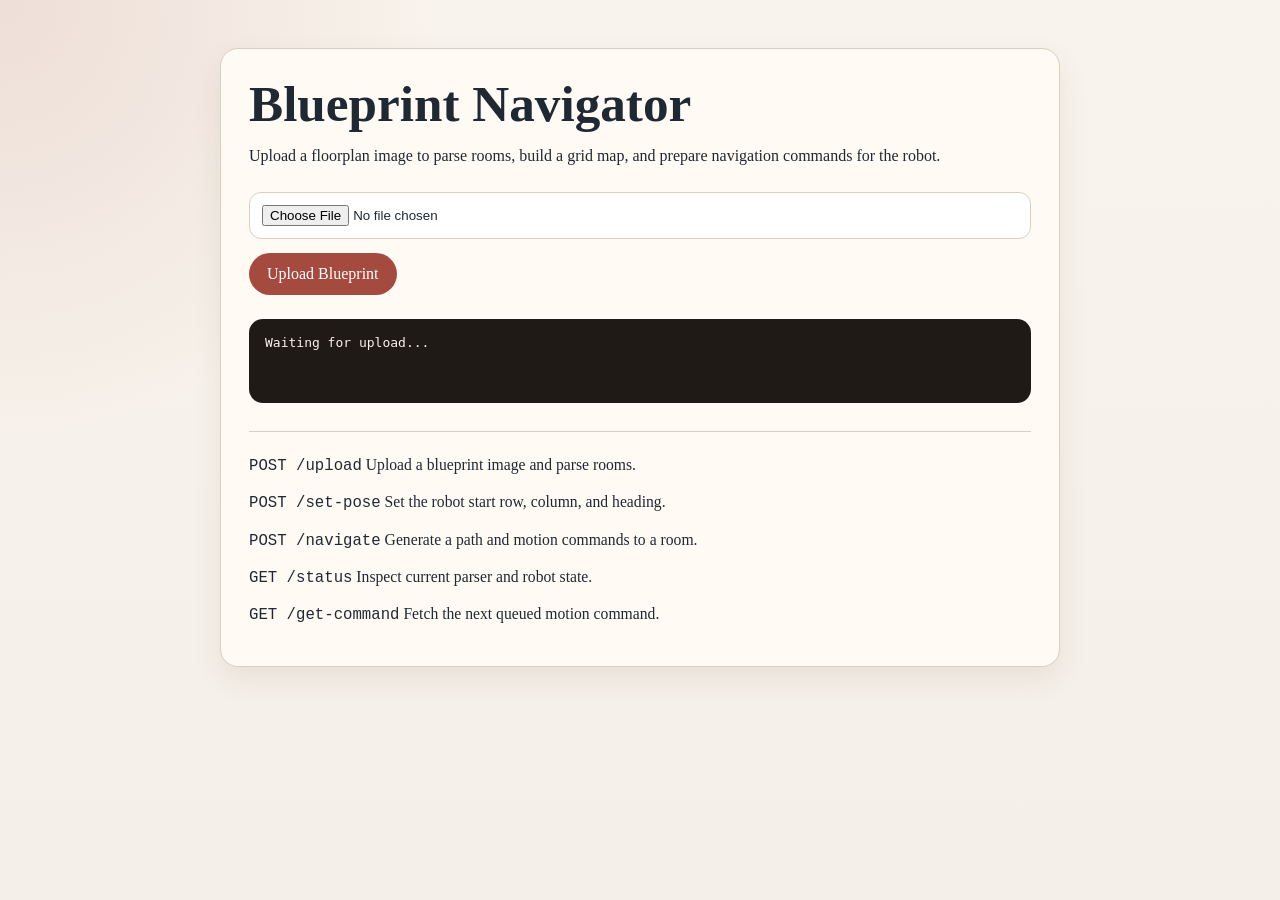
==== templates/index.html @ b9fe3859 "Add FastAPI navigator stack and robot queue firmware" ====
<!doctype html>
<html lang="en">
<head>
  <meta charset="utf-8">
  <meta name="viewport" content="width=device-width, initial-scale=1">
  <title>Blueprint Navigator</title>
  <style>
    :root {
      color-scheme: light;
      --bg: #f4efe8;
      --panel: #fffaf4;
      --ink: #1f2933;
      --accent: #a44a3f;
      --accent-dark: #7f342b;
      --line: #dbcfc0;
    }

    * {
      box-sizing: border-box;
    }

    body {
      margin: 0;
      font-family: Georgia, "Times New Roman", serif;
      background:
        radial-gradient(circle at top left, rgba(164, 74, 63, 0.12), transparent 28%),
        linear-gradient(180deg, #f8f3ec 0%, var(--bg) 100%);
      color: var(--ink);
      min-height: 100vh;
    }

    main {
      max-width: 880px;
      margin: 0 auto;
      padding: 48px 20px;
    }

    .card {
      background: var(--panel);
      border: 1px solid var(--line);
      border-radius: 18px;
      padding: 28px;
      box-shadow: 0 12px 30px rgba(70, 48, 28, 0.08);
    }

    h1 {
      margin: 0 0 12px;
      font-size: clamp(2rem, 4vw, 3.4rem);
      line-height: 1.05;
    }

    p {
      line-height: 1.6;
      margin: 0 0 16px;
    }

    form {
      display: grid;
      gap: 14px;
      margin: 24px 0;
    }

    input[type="file"] {
      padding: 12px;
      border: 1px solid var(--line);
      border-radius: 12px;
      background: white;
    }

    button {
      width: fit-content;
      border: 0;
      border-radius: 999px;
      padding: 12px 18px;
      background: var(--accent);
      color: white;
      font: inherit;
      cursor: pointer;
    }

    button:hover {
      background: var(--accent-dark);
    }

    pre {
      white-space: pre-wrap;
      word-break: break-word;
      background: #201a17;
      color: #f9f2ec;
      padding: 16px;
      border-radius: 14px;
      min-height: 84px;
      margin: 0;
    }

    .endpoints {
      margin-top: 28px;
      padding-top: 20px;
      border-top: 1px solid var(--line);
    }

    .endpoint {
      margin: 0 0 10px;
      font-size: 0.98rem;
    }

    code {
      font-family: "Courier New", monospace;
    }
  </style>
</head>
<body>
  <main>
    <section class="card">
      <h1>Blueprint Navigator</h1>
      <p>Upload a floorplan image to parse rooms, build a grid map, and prepare navigation commands for the robot.</p>

      <form id="upload-form">
        <input type="file" id="blueprint" name="blueprint" accept="image/*" required>
        <button type="submit">Upload Blueprint</button>
      </form>

      <pre id="output">Waiting for upload...</pre>

      <div class="endpoints">
        <p class="endpoint"><code>POST /upload</code> Upload a blueprint image and parse rooms.</p>
        <p class="endpoint"><code>POST /set-pose</code> Set the robot start row, column, and heading.</p>
        <p class="endpoint"><code>POST /navigate</code> Generate a path and motion commands to a room.</p>
        <p class="endpoint"><code>GET /status</code> Inspect current parser and robot state.</p>
        <p class="endpoint"><code>GET /get-command</code> Fetch the next queued motion command.</p>
      </div>
    </section>
  </main>

  <script>
    const form = document.getElementById("upload-form");
    const output = document.getElementById("output");

    form.addEventListener("submit", async (event) => {
      event.preventDefault();

      const fileInput = document.getElementById("blueprint");
      if (!fileInput.files.length) {
        output.textContent = "Choose an image first.";
        return;
      }

      const formData = new FormData();
      formData.append("blueprint", fileInput.files[0]);
      output.textContent = "Uploading and parsing blueprint...";

      try {
        const response = await fetch("/upload", {
          method: "POST",
          body: formData
        });

        const data = await response.json();
        output.textContent = JSON.stringify(data, null, 2);
      } catch (error) {
        output.textContent = "Request failed: " + error.message;
      }
    });
  </script>
</body>
</html>
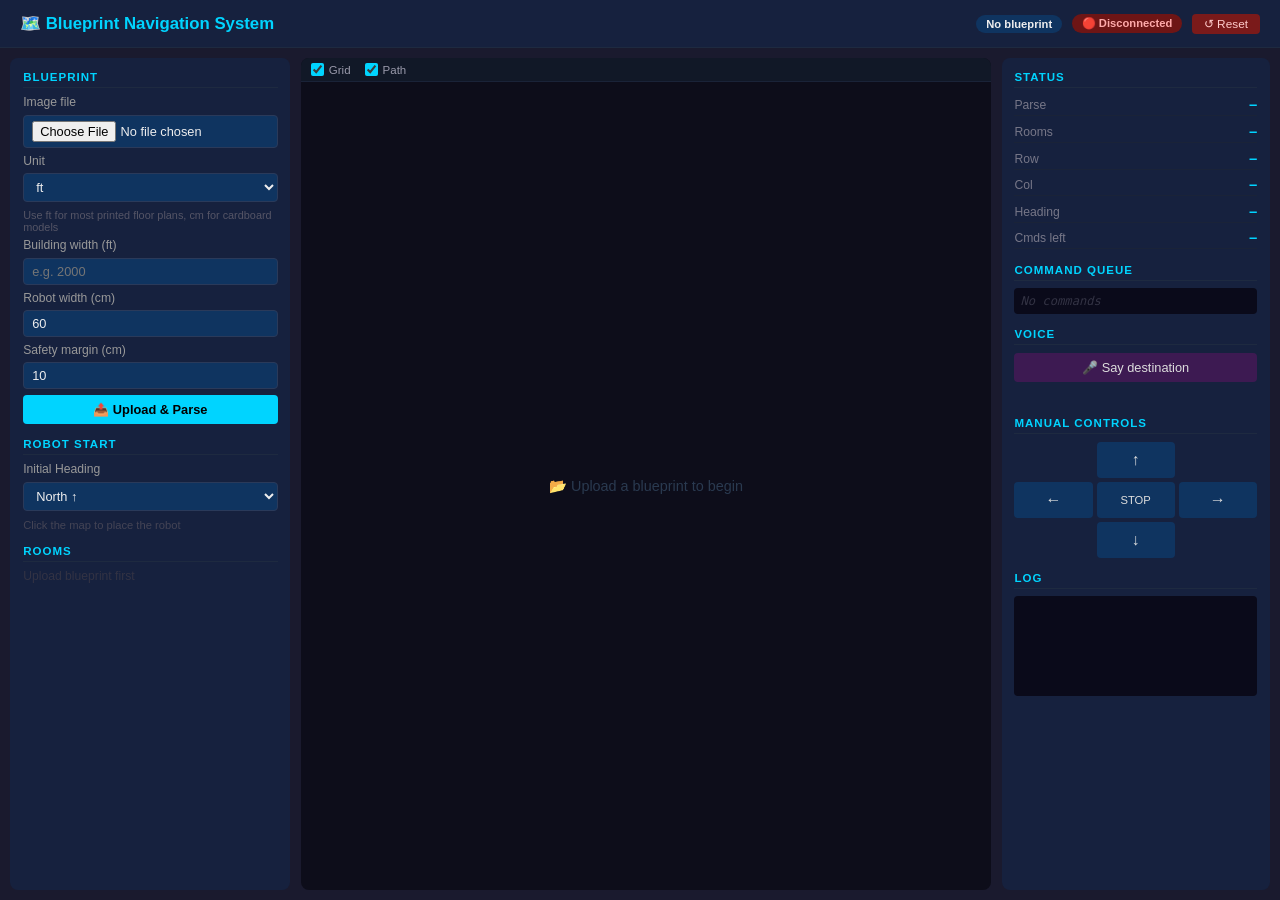
==== commit 340d2d1e: "Add Flask blueprint navigation system with Firebase integration Co-Authored-By: Claude Sonnet 4.6 <n" ====
--- a/templates/index.html
+++ b/templates/index.html
@@ -1,166 +1,1184 @@
-<!doctype html>
+<!DOCTYPE html>
 <html lang="en">
 <head>
-  <meta charset="utf-8">
-  <meta name="viewport" content="width=device-width, initial-scale=1">
-  <title>Blueprint Navigator</title>
+  <meta charset="UTF-8">
+  <meta name="viewport" content="width=device-width, initial-scale=1.0">
+  <title>Blueprint Navigation System</title>
   <style>
-    :root {
-      color-scheme: light;
-      --bg: #f4efe8;
-      --panel: #fffaf4;
-      --ink: #1f2933;
-      --accent: #a44a3f;
-      --accent-dark: #7f342b;
-      --line: #dbcfc0;
-    }
-
-    * {
-      box-sizing: border-box;
-    }
-
-    body {
-      margin: 0;
-      font-family: Georgia, "Times New Roman", serif;
-      background:
-        radial-gradient(circle at top left, rgba(164, 74, 63, 0.12), transparent 28%),
-        linear-gradient(180deg, #f8f3ec 0%, var(--bg) 100%);
-      color: var(--ink);
-      min-height: 100vh;
-    }
-
-    main {
-      max-width: 880px;
-      margin: 0 auto;
-      padding: 48px 20px;
-    }
-
-    .card {
-      background: var(--panel);
-      border: 1px solid var(--line);
-      border-radius: 18px;
-      padding: 28px;
-      box-shadow: 0 12px 30px rgba(70, 48, 28, 0.08);
-    }
-
-    h1 {
-      margin: 0 0 12px;
-      font-size: clamp(2rem, 4vw, 3.4rem);
-      line-height: 1.05;
-    }
-
-    p {
-      line-height: 1.6;
-      margin: 0 0 16px;
-    }
-
-    form {
+    *, *::before, *::after { box-sizing: border-box; margin: 0; padding: 0; }
+
+    body { font-family: Arial, sans-serif; background: #1a1a2e; color: #eee; min-height: 100vh; }
+
+    /* ── HEADER ─────────────────────────────────────────────────────── */
+    header {
+      background: #16213e;
+      padding: 0.6rem 1.25rem;
+      display: flex;
+      align-items: center;
+      gap: 0.6rem;
+      flex-wrap: wrap;
+      border-bottom: 1px solid #1e2a40;
+      min-height: 48px;
+    }
+    header h1 { font-size: 1.05rem; color: #00d4ff; flex: 1; white-space: nowrap; }
+
+    .badge {
+      padding: 3px 10px;
+      border-radius: 20px;
+      font-size: 0.7rem;
+      font-weight: bold;
+      background: #0f3460;
+      white-space: nowrap;
+    }
+    .badge.ok     { background: #0d6e38; color: #aff; }
+    .badge.warn   { background: #6e1515; color: #faa; }
+    .badge.active { background: #0a3060; color: #7cf; }
+
+    /* ── LAYOUT ─────────────────────────────────────────────────────── */
+    .container {
       display: grid;
+      grid-template-columns: 280px 1fr 268px;
+      gap: 0.65rem;
+      padding: 0.65rem;
+      height: calc(100vh - 48px);
+    }
+
+    .panel {
+      background: #16213e;
+      border-radius: 8px;
+      padding: 0.8rem;
+      overflow-y: auto;
+      display: flex;
+      flex-direction: column;
+      gap: 0.9rem;
+    }
+
+    .panel-section { display: flex; flex-direction: column; gap: 0.35rem; }
+
+    h2 {
+      font-size: 0.72rem;
+      color: #00d4ff;
+      text-transform: uppercase;
+      letter-spacing: 1px;
+      padding-bottom: 0.25rem;
+      border-bottom: 1px solid #1e2a40;
+      margin-bottom: 0.1rem;
+    }
+
+    label { font-size: 0.76rem; color: #999; display: block; }
+
+    input[type=file], input[type=number], select {
+      width: 100%;
+      padding: 5px 8px;
+      background: #0f3460;
+      border: 1px solid #2a3a5a;
+      border-radius: 4px;
+      color: #eee;
+      font-size: 0.8rem;
+    }
+
+    button {
+      width: 100%;
+      padding: 7px;
+      border: none;
+      border-radius: 4px;
+      cursor: pointer;
+      font-size: 0.8rem;
+      transition: background 0.12s, opacity 0.12s;
+    }
+    button:disabled { opacity: 0.4; cursor: not-allowed; }
+
+    .btn-primary { background: #00d4ff; color: #000; font-weight: bold; }
+    .btn-primary:hover:not(:disabled)   { background: #00b8d9; }
+    .btn-secondary { background: #0f3460; color: #ddd; }
+    .btn-secondary:hover:not(:disabled) { background: #1a4a80; }
+    .btn-danger { background: #7a1a1a; color: #fcc; }
+    .btn-danger:hover:not(:disabled)    { background: #9a2020; }
+
+    /* ── ROOM BUTTONS ────────────────────────────────────────────────── */
+    #roomButtons { display: flex; flex-direction: column; gap: 3px; }
+
+    .room-btn {
+      background: #0f3460;
+      color: #ddd;
+      text-align: left;
+      padding: 6px 10px;
+      border-radius: 4px;
+      font-size: 0.78rem;
+      transition: background 0.12s;
+    }
+    .room-btn:hover:not(:disabled) { background: #1a5080; }
+    .room-btn.selected {
+      background: #00d4ff;
+      color: #000;
+      font-weight: bold;
+    }
+
+    /* ── STATUS ROWS ─────────────────────────────────────────────────── */
+    .status-row {
+      display: flex;
+      justify-content: space-between;
+      align-items: center;
+      font-size: 0.76rem;
+      padding: 3px 0;
+      border-bottom: 1px solid #1a2338;
+    }
+    .status-label { color: #778; }
+    .status-val   { color: #00d4ff; font-weight: bold; font-family: monospace; }
+
+    /* ── MAP AREA ────────────────────────────────────────────────────── */
+    .map-area {
+      background: #0d0d1a;
+      border-radius: 8px;
+      display: flex;
+      flex-direction: column;
+      overflow: hidden;
+    }
+
+    .map-toolbar {
+      background: #111827;
+      padding: 5px 10px;
+      display: flex;
+      align-items: center;
       gap: 14px;
-      margin: 24px 0;
-    }
-
-    input[type="file"] {
-      padding: 12px;
-      border: 1px solid var(--line);
-      border-radius: 12px;
-      background: white;
-    }
-
-    button {
-      width: fit-content;
-      border: 0;
-      border-radius: 999px;
-      padding: 12px 18px;
-      background: var(--accent);
-      color: white;
-      font: inherit;
+      font-size: 0.72rem;
+      flex-shrink: 0;
+      border-bottom: 1px solid #1a2338;
+    }
+    .map-toolbar label {
+      display: flex;
+      align-items: center;
+      gap: 5px;
       cursor: pointer;
-    }
-
-    button:hover {
-      background: var(--accent-dark);
-    }
-
-    pre {
-      white-space: pre-wrap;
-      word-break: break-word;
-      background: #201a17;
-      color: #f9f2ec;
-      padding: 16px;
-      border-radius: 14px;
-      min-height: 84px;
-      margin: 0;
-    }
-
-    .endpoints {
-      margin-top: 28px;
-      padding-top: 20px;
-      border-top: 1px solid var(--line);
-    }
-
-    .endpoint {
-      margin: 0 0 10px;
-      font-size: 0.98rem;
-    }
-
-    code {
-      font-family: "Courier New", monospace;
-    }
+      color: #99a;
+      font-size: 0.72rem;
+    }
+    .map-toolbar input[type=checkbox] { accent-color: #00d4ff; width: auto; }
+    #canvasInfo { margin-left: auto; color: #445; font-size: 0.68rem; font-family: monospace; }
+
+    .canvas-wrap {
+      flex: 1;
+      display: flex;
+      align-items: center;
+      justify-content: center;
+      overflow: hidden;
+      position: relative;
+    }
+
+    #blueprintCanvas {
+      max-width: 100%;
+      max-height: 100%;
+      display: none;
+      cursor: crosshair;
+    }
+
+    .canvas-placeholder {
+      color: #2a3a50;
+      font-size: 0.9rem;
+      text-align: center;
+      pointer-events: none;
+    }
+
+    /* ── SPINNER ─────────────────────────────────────────────────────── */
+    .spinner-overlay {
+      display: none;
+      position: absolute;
+      inset: 0;
+      background: rgba(10, 10, 26, 0.88);
+      align-items: center;
+      justify-content: center;
+      flex-direction: column;
+      gap: 0.9rem;
+      z-index: 10;
+    }
+    .spinner-overlay.active { display: flex; }
+
+    .spinner {
+      width: 50px;
+      height: 50px;
+      border: 5px solid #1e2a40;
+      border-top-color: #00d4ff;
+      border-radius: 50%;
+      animation: spin 0.85s linear infinite;
+    }
+    @keyframes spin { to { transform: rotate(360deg); } }
+    .spinner-text { color: #00d4ff; font-size: 0.9rem; }
+    .spinner-sub  { color: #556; font-size: 0.72rem; }
+
+    /* ── COMMAND QUEUE ───────────────────────────────────────────────── */
+    .cmd-list {
+      background: #0a0a1a;
+      border-radius: 4px;
+      padding: 6px;
+      font-size: 0.76rem;
+      font-family: monospace;
+      max-height: 130px;
+      overflow-y: auto;
+      display: flex;
+      flex-direction: column;
+      gap: 1px;
+    }
+    .cmd-done    { color: #334; text-decoration: line-through; padding: 1px 4px; }
+    .cmd-active  { color: #00ff88; font-weight: bold; background: rgba(0,255,136,0.1); padding: 1px 6px; border-radius: 3px; border-left: 3px solid #00ff88; }
+    .cmd-pending { color: #889; padding: 1px 4px; }
+    .cmd-empty   { color: #334; font-style: italic; }
+
+    /* ── LOG ─────────────────────────────────────────────────────────── */
+    .log {
+      background: #0a0a1a;
+      border-radius: 4px;
+      padding: 6px 8px;
+      font-size: 0.7rem;
+      font-family: monospace;
+      max-height: 100px;
+      overflow-y: auto;
+      flex: 1;
+    }
+    .log-err  { color: #f66; }
+    .log-info { color: #5af; }
+    .log-ok   { color: #5f5; }
+
+    /* ── MANUAL D-PAD ────────────────────────────────────────────────── */
+    .dpad {
+      display: grid;
+      grid-template-columns: 1fr 1fr 1fr;
+      gap: 4px;
+    }
+    .dpad button { padding: 9px; font-size: 1rem; }
+
+    /* ── VOICE ───────────────────────────────────────────────────────── */
+    .voice-btn { background: #3d1a52; color: #ddd; }
+    .voice-btn:hover:not(:disabled) { background: #5a2575; }
+    .voice-btn.listening { background: #7a1515; animation: pulse 1s infinite; }
+    @keyframes pulse { 0%,100%{opacity:1} 50%{opacity:0.55} }
+
+    /* ── SCROLLBARS ──────────────────────────────────────────────────── */
+    ::-webkit-scrollbar { width: 4px; }
+    ::-webkit-scrollbar-track { background: #0a0a1a; }
+    ::-webkit-scrollbar-thumb { background: #2a3a50; border-radius: 2px; }
+
+    /* ── MOBILE ──────────────────────────────────────────────────────── */
+    @media (max-width: 900px) {
+      .container {
+        grid-template-columns: 1fr;
+        height: auto;
+      }
+      .map-area { height: 65vw; min-height: 240px; }
+      .panel    { max-height: none; }
+    }
+
+    /* ── TOAST ───────────────────────────────────────────────────────── */
+    #toast {
+      position: fixed;
+      top: 60px;
+      left: 50%;
+      transform: translateX(-50%);
+      background: #0d6e38;
+      color: #aaffcc;
+      padding: 8px 22px;
+      border-radius: 20px;
+      font-size: 0.82rem;
+      font-weight: bold;
+      z-index: 200;
+      opacity: 0;
+      pointer-events: none;
+      white-space: nowrap;
+      transition: opacity 0.35s ease;
+      box-shadow: 0 4px 16px rgba(0,0,0,0.5);
+    }
+    #toast.show { opacity: 1; }
   </style>
 </head>
 <body>
-  <main>
-    <section class="card">
-      <h1>Blueprint Navigator</h1>
-      <p>Upload a floorplan image to parse rooms, build a grid map, and prepare navigation commands for the robot.</p>
-
-      <form id="upload-form">
-        <input type="file" id="blueprint" name="blueprint" accept="image/*" required>
-        <button type="submit">Upload Blueprint</button>
-      </form>
-
-      <pre id="output">Waiting for upload...</pre>
-
-      <div class="endpoints">
-        <p class="endpoint"><code>POST /upload</code> Upload a blueprint image and parse rooms.</p>
-        <p class="endpoint"><code>POST /set-pose</code> Set the robot start row, column, and heading.</p>
-        <p class="endpoint"><code>POST /navigate</code> Generate a path and motion commands to a room.</p>
-        <p class="endpoint"><code>GET /status</code> Inspect current parser and robot state.</p>
-        <p class="endpoint"><code>GET /get-command</code> Fetch the next queued motion command.</p>
+
+<header>
+  <h1>🗺️ Blueprint Navigation System</h1>
+  <span class="badge" id="parseBadge">No blueprint</span>
+  <span class="badge" id="connectBadge">Connecting…</span>
+  <button class="btn-danger" onclick="resetAll()"
+          style="width:auto;padding:3px 12px;font-size:0.74rem;margin-left:auto">
+    ↺ Reset
+  </button>
+</header>
+
+<div class="container">
+
+  <!-- ── LEFT: Setup ─────────────────────────────────────────────────── -->
+  <div class="panel">
+
+    <div class="panel-section">
+      <h2>Blueprint</h2>
+      <label>Image file</label>
+      <input type="file" id="blueprintFile" accept="image/*">
+      <label>Unit</label>
+      <select id="unitSelect">
+        <option value="ft" selected>ft</option>
+        <option value="cm">cm</option>
+        <option value="m">m</option>
+      </select>
+      <p style="font-size:0.68rem;color:#556;margin-top:1px">
+        Use ft for most printed floor plans, cm for cardboard models
+      </p>
+      <label>Building width (<span id="unitLabel">ft</span>)</label>
+      <input type="number" id="buildingWidth" min="1" step="0.1" placeholder="e.g. 2000">
+      <label>Robot width (cm)</label>
+      <input type="number" id="robotWidth" value="60" min="10" step="1">
+      <label>Safety margin (cm)</label>
+      <input type="number" id="safetyMargin" value="10" min="0" step="1">
+      <button class="btn-primary" id="uploadBtn" onclick="uploadBlueprint()">
+        📤 Upload &amp; Parse
+      </button>
+    </div>
+
+    <div class="panel-section">
+      <h2>Robot Start</h2>
+      <label>Initial Heading</label>
+      <select id="headingSelect">
+        <option value="N">North ↑</option>
+        <option value="S">South ↓</option>
+        <option value="E">East →</option>
+        <option value="W">West ←</option>
+      </select>
+      <p style="font-size:0.7rem;color:#445;margin-top:2px">
+        Click the map to place the robot
+      </p>
+    </div>
+
+    <div class="panel-section" style="flex:1;min-height:0">
+      <h2>Rooms</h2>
+      <div id="roomButtons">
+        <p style="font-size:0.76rem;color:#334">Upload blueprint first</p>
       </div>
-    </section>
-  </main>
-
-  <script>
-    const form = document.getElementById("upload-form");
-    const output = document.getElementById("output");
-
-    form.addEventListener("submit", async (event) => {
-      event.preventDefault();
-
-      const fileInput = document.getElementById("blueprint");
-      if (!fileInput.files.length) {
-        output.textContent = "Choose an image first.";
-        return;
+    </div>
+
+  </div>
+
+  <!-- ── CENTRE: Map ──────────────────────────────────────────────────── -->
+  <div class="map-area">
+
+    <div class="map-toolbar">
+      <label>
+        <input type="checkbox" id="toggleGrid" checked onchange="redrawCanvas()">
+        Grid
+      </label>
+      <label>
+        <input type="checkbox" id="togglePath" checked onchange="redrawCanvas()">
+        Path
+      </label>
+      <span id="canvasInfo"></span>
+    </div>
+
+    <div class="canvas-wrap">
+      <div class="canvas-placeholder" id="canvasPlaceholder">
+        📂 Upload a blueprint to begin
+      </div>
+      <canvas id="blueprintCanvas"></canvas>
+
+      <div class="spinner-overlay" id="uploadSpinner">
+        <div class="spinner"></div>
+        <p class="spinner-text">Running OCR…</p>
+        <p class="spinner-sub">This takes 30–60 seconds</p>
+      </div>
+    </div>
+
+  </div>
+
+  <!-- ── RIGHT: Controls & Status ────────────────────────────────────── -->
+  <div class="panel">
+
+    <div class="panel-section">
+      <h2>Status</h2>
+      <div class="status-row">
+        <span class="status-label">Parse</span>
+        <span class="status-val" id="statParse">—</span>
+      </div>
+      <div class="status-row">
+        <span class="status-label">Rooms</span>
+        <span class="status-val" id="statRooms">—</span>
+      </div>
+      <div class="status-row">
+        <span class="status-label">Row</span>
+        <span class="status-val" id="statRow">—</span>
+      </div>
+      <div class="status-row">
+        <span class="status-label">Col</span>
+        <span class="status-val" id="statCol">—</span>
+      </div>
+      <div class="status-row">
+        <span class="status-label">Heading</span>
+        <span class="status-val" id="statHeading">—</span>
+      </div>
+      <div class="status-row">
+        <span class="status-label">Cmds left</span>
+        <span class="status-val" id="statQueue">—</span>
+      </div>
+    </div>
+
+    <div class="panel-section">
+      <h2>Command Queue</h2>
+      <div class="cmd-list" id="cmdList">
+        <span class="cmd-empty">No commands</span>
+      </div>
+    </div>
+
+    <div class="panel-section">
+      <h2>Voice</h2>
+      <button class="btn-secondary voice-btn" id="voiceBtn" onclick="startVoice()">
+        🎤 Say destination
+      </button>
+      <p id="voiceStatus" style="font-size:0.7rem;color:#556;min-height:1rem"></p>
+    </div>
+
+    <div class="panel-section">
+      <h2>Manual Controls</h2>
+      <div class="dpad">
+        <div></div>
+        <button class="btn-secondary" onclick="manualMove('F')">↑</button>
+        <div></div>
+        <button class="btn-secondary" onclick="manualMove('L')">←</button>
+        <button class="btn-secondary" onclick="manualMove('S')"
+                style="font-size:0.7rem">STOP</button>
+        <button class="btn-secondary" onclick="manualMove('R')">→</button>
+        <div></div>
+        <button class="btn-secondary" onclick="manualMove('B')">↓</button>
+        <div></div>
+      </div>
+    </div>
+
+    <div class="panel-section" style="flex:1;min-height:0">
+      <h2>Log</h2>
+      <div class="log" id="logBox"></div>
+    </div>
+
+  </div>
+
+</div>
+
+<!-- Toast notification -->
+<div id="toast"></div>
+
+<script>
+const API = "http://localhost:8080";
+
+// ── STATE ─────────────────────────────────────────────────────────────────
+let blueprintImg  = null;   // HTMLImageElement
+let wallGrid      = null;   // { cells: Uint8Array, rows, cols }
+let parsedRooms   = [];
+let robotPose     = { row: 0, col: 0, heading: "N" };
+let poseSet       = false;
+let selectedRoom  = null;
+let fullCmdList        = [];     // commands from last /navigate (never shrinks)
+let currentPath        = [];     // reconstructed waypoints [{row,col}]
+let navGoal            = null;   // {row, col}
+let detectedOrientation = null;  // 'N','S','E','W' from parse result
+
+// ── LOGGING ───────────────────────────────────────────────────────────────
+function log(msg, type = "info") {
+  const box = document.getElementById("logBox");
+  const el  = document.createElement("div");
+  el.className   = `log-${type}`;
+  el.textContent = `${new Date().toLocaleTimeString()} ${msg}`;
+  box.appendChild(el);
+  box.scrollTop = box.scrollHeight;
+}
+
+// ── UPLOAD ────────────────────────────────────────────────────────────────
+async function uploadBlueprint() {
+  const file = document.getElementById("blueprintFile").files[0];
+  if (!file) { log("No file selected", "err"); return; }
+
+  const btn = document.getElementById("uploadBtn");
+  btn.disabled    = true;
+  btn.textContent = "⏳ Parsing…";
+  setBadge("parseBadge", "Parsing…", "active");
+  showSpinner(true);
+  log("Upload started — OCR running…");
+
+  // Reset path/goal so stale drawing doesn't linger
+  currentPath = [];
+  navGoal     = null;
+  fullCmdList = [];
+
+  const unit          = document.getElementById("unitSelect").value;
+  const buildingWidth = document.getElementById("buildingWidth").value;
+  const robotWidth    = document.getElementById("robotWidth").value;
+  const safetyMargin  = document.getElementById("safetyMargin").value;
+
+  const fd = new FormData();
+  fd.append("blueprint", file);
+  fd.append("unit", unit);
+  fd.append("robot_width", robotWidth);
+  fd.append("safety_margin", safetyMargin);
+  if (buildingWidth) fd.append("building_width", buildingWidth);
+
+  try {
+    const res  = await fetch(`${API}/upload`, { method: "POST", body: fd });
+    const data = await res.json();
+    if (!res.ok) throw new Error(data.error || `HTTP ${res.status}`);
+
+    parsedRooms = data.rooms || [];
+    detectedOrientation = data.orientation?.direction || null;
+    renderRoomButtons(parsedRooms);
+
+    const status = data.parse_status;
+    const cmPerCell = data.real_cm_per_cell?.toFixed(1) ?? "10.0";
+    const inflation = data.inflation_cells ?? "—";
+
+    if (status === "COMPLETE") {
+      setBadge("parseBadge", "✅ COMPLETE", "ok");
+      log(`Parse complete — ${parsedRooms.length} rooms, ` +
+          `grid ${data.grid_size?.cols}×${data.grid_size?.rows}, ` +
+          `${cmPerCell} cm/cell, inflation ${inflation} cells`, "ok");
+      showToast(`Blueprint parsed — ${parsedRooms.length} rooms detected`);
+    } else {
+      setBadge("parseBadge", "⚠️ INCOMPLETE", "warn");
+      log(`Parse incomplete: ${data.missing_fields?.join(", ") || "unknown"} — ` +
+          `${cmPerCell} cm/cell`, "err");
+      showToast(`Parsed with missing fields — check log`);
+    }
+
+    document.getElementById("statParse").textContent = status || "—";
+    document.getElementById("statRooms").textContent = parsedRooms.length;
+
+    loadImageToCanvas(file);
+
+  } catch (e) {
+    setBadge("parseBadge", "❌ Error", "warn");
+    log(`Upload failed: ${e.message}`, "err");
+    showSpinner(false);
+    btn.disabled    = false;
+    btn.textContent = "📤 Upload & Parse";
+  }
+}
+
+function loadImageToCanvas(file) {
+  const img = new Image();
+  img.onload = () => {
+    blueprintImg = img;
+
+    const canvas = document.getElementById("blueprintCanvas");
+    canvas.width  = img.naturalWidth;
+    canvas.height = img.naturalHeight;
+    canvas.style.display = "block";
+    document.getElementById("canvasPlaceholder").style.display = "none";
+
+    // Compute wall grid client-side — mirrors grid_generator.py threshold logic
+    wallGrid = computeWallGrid(img);
+    document.getElementById("canvasInfo").textContent =
+      `${img.naturalWidth}×${img.naturalHeight}px  |  ${wallGrid.cols}×${wallGrid.rows} cells`;
+
+    redrawCanvas();
+    showSpinner(false);
+
+    const btn       = document.getElementById("uploadBtn");
+    btn.disabled    = false;
+    btn.textContent = "📤 Upload & Parse";
+  };
+  img.onerror = () => {
+    log("Image load failed", "err");
+    showSpinner(false);
+  };
+  img.src = URL.createObjectURL(file);
+}
+
+// ── WALL GRID ─────────────────────────────────────────────────────────────
+// Uses morphological opening (erosion → dilation) before cell classification
+// so that isolated thin text strokes are removed while thick continuous wall
+// lines survive. Text strokes are ~1-2px wide; wall lines are ~4-5px wide.
+function computeWallGrid(img) {
+  const CELL = 10;
+  const W    = img.naturalWidth;
+  const H    = img.naturalHeight;
+  const GW   = Math.floor(W / CELL);
+  const GH   = Math.floor(H / CELL);
+
+  // Read pixels from an offscreen canvas
+  const off  = document.createElement("canvas");
+  off.width  = W;
+  off.height = H;
+  const octx = off.getContext("2d");
+  octx.drawImage(img, 0, 0);
+  const px = octx.getImageData(0, 0, W, H).data;
+
+  // Step 1 — Grayscale + threshold → flat binary mask
+  // 1 = dark (wall candidate), 0 = light (free space)
+  const binary = new Uint8Array(W * H);
+  for (let i = 0; i < W * H; i++) {
+    const p    = i * 4;
+    const gray = px[p] * 0.299 + px[p + 1] * 0.587 + px[p + 2] * 0.114;
+    binary[i]  = gray < 150 ? 1 : 0;
+  }
+
+  // Step 2 — 3×3 Erosion
+  // A pixel stays wall only when ALL 9 cells in its 3×3 neighbourhood are dark.
+  // This kills thin text strokes (≤2px) entirely; thick wall lines (4-5px) keep
+  // a surviving core of 2-3px.
+  const eroded = new Uint8Array(W * H);
+  for (let y = 1; y < H - 1; y++) {
+    for (let x = 1; x < W - 1; x++) {
+      let all = 1;
+      check: for (let dy = -1; dy <= 1; dy++) {
+        for (let dx = -1; dx <= 1; dx++) {
+          if (binary[(y + dy) * W + (x + dx)] === 0) { all = 0; break check; }
+        }
       }
-
-      const formData = new FormData();
-      formData.append("blueprint", fileInput.files[0]);
-      output.textContent = "Uploading and parsing blueprint...";
-
-      try {
-        const response = await fetch("/upload", {
-          method: "POST",
-          body: formData
-        });
-
-        const data = await response.json();
-        output.textContent = JSON.stringify(data, null, 2);
-      } catch (error) {
-        output.textContent = "Request failed: " + error.message;
+      eroded[y * W + x] = all;
+    }
+  }
+
+  // Step 3 — 3×3 Dilation
+  // A pixel becomes wall if ANY cell in its 3×3 neighbourhood survived erosion.
+  // Restores wall lines back to approximately their original thickness.
+  const opened = new Uint8Array(W * H);
+  for (let y = 1; y < H - 1; y++) {
+    for (let x = 1; x < W - 1; x++) {
+      let any = 0;
+      check: for (let dy = -1; dy <= 1; dy++) {
+        for (let dx = -1; dx <= 1; dx++) {
+          if (eroded[(y + dy) * W + (x + dx)] === 1) { any = 1; break check; }
+        }
       }
+      opened[y * W + x] = any;
+    }
+  }
+
+  // Step 4 — Cell classification
+  // Raised from 20% → 35%: any text pixels that survive opening need a higher
+  // density before they tip a cell into "wall".
+  const dark  = new Int32Array(GH * GW);
+  const LIMIT = CELL * CELL * 0.35;
+
+  for (let y = 0; y < H; y++) {
+    const r = Math.floor(y / CELL);
+    if (r >= GH) continue;
+    for (let x = 0; x < W; x++) {
+      const c = Math.floor(x / CELL);
+      if (c >= GW) continue;
+      if (opened[y * W + x] === 1) dark[r * GW + c]++;
+    }
+  }
+
+  const cells = new Uint8Array(GH * GW);
+  for (let i = 0; i < cells.length; i++) {
+    cells[i] = dark[i] > LIMIT ? 1 : 0;
+  }
+
+  return { cells, rows: GH, cols: GW };
+}
+
+// ── CANVAS REDRAW ─────────────────────────────────────────────────────────
+function redrawCanvas() {
+  if (!blueprintImg) return;
+  const canvas = document.getElementById("blueprintCanvas");
+  const ctx    = canvas.getContext("2d");
+  const CS     = 10;
+
+  // 1. Blueprint base image
+  ctx.drawImage(blueprintImg, 0, 0);
+
+  // 2. Wall grid overlay
+  if (document.getElementById("toggleGrid").checked && wallGrid) {
+    ctx.fillStyle = "rgba(220, 55, 55, 0.22)";
+    const { cells, rows, cols } = wallGrid;
+    for (let r = 0; r < rows; r++) {
+      for (let c = 0; c < cols; c++) {
+        if (cells[r * cols + c] === 1) {
+          ctx.fillRect(c * CS, r * CS, CS, CS);
+        }
+      }
+    }
+  }
+
+  // 3. A* path
+  if (document.getElementById("togglePath").checked && currentPath.length > 1) {
+    drawPath(ctx, CS);
+  }
+
+  // 4. Robot
+  if (poseSet) drawRobot(ctx, CS);
+
+  // 5. North arrow (top-right corner, always on top)
+  if (detectedOrientation) drawNorthArrow(ctx, canvas.width, canvas.height);
+}
+
+function drawPath(ctx, cs) {
+  ctx.save();
+
+  // Path line — dashed cyan
+  ctx.strokeStyle = "#00d4ff";
+  ctx.lineWidth   = 2.5;
+  ctx.lineJoin    = "round";
+  ctx.setLineDash([5, 4]);
+  ctx.beginPath();
+  ctx.moveTo(currentPath[0].col * cs + cs / 2,
+             currentPath[0].row * cs + cs / 2);
+  for (let i = 1; i < currentPath.length; i++) {
+    ctx.lineTo(currentPath[i].col * cs + cs / 2,
+               currentPath[i].row * cs + cs / 2);
+  }
+  ctx.stroke();
+  ctx.setLineDash([]);
+
+  // Intermediate waypoints
+  ctx.fillStyle = "#00d4ff";
+  for (let i = 1; i < currentPath.length - 1; i++) {
+    ctx.beginPath();
+    ctx.arc(currentPath[i].col * cs + cs / 2,
+            currentPath[i].row * cs + cs / 2, 3, 0, 2 * Math.PI);
+    ctx.fill();
+  }
+
+  // Goal marker
+  if (navGoal) {
+    const gx = navGoal.col * cs + cs / 2;
+    const gy = navGoal.row * cs + cs / 2;
+
+    // Outer glow
+    ctx.beginPath();
+    ctx.arc(gx, gy, 11, 0, 2 * Math.PI);
+    ctx.fillStyle = "rgba(255,60,60,0.25)";
+    ctx.fill();
+
+    // Red dot
+    ctx.beginPath();
+    ctx.arc(gx, gy, 7, 0, 2 * Math.PI);
+    ctx.fillStyle   = "#ff3333";
+    ctx.fill();
+    ctx.strokeStyle = "#fff";
+    ctx.lineWidth   = 1.5;
+    ctx.stroke();
+
+    // "G" label
+    ctx.fillStyle    = "#fff";
+    ctx.font         = "bold 8px Arial";
+    ctx.textAlign    = "center";
+    ctx.textBaseline = "middle";
+    ctx.fillText("G", gx, gy);
+  }
+
+  ctx.restore();
+}
+
+function drawRobot(ctx, cs) {
+  const x   = robotPose.col * cs + cs / 2;
+  const y   = robotPose.row * cs + cs / 2;
+  const DIR = { N:[0,-1], S:[0,1], E:[1,0], W:[-1,0] };
+  const [adx, ady] = DIR[robotPose.heading] || [0, -1];
+
+  ctx.save();
+
+  // Glow
+  ctx.beginPath();
+  ctx.arc(x, y, 12, 0, 2 * Math.PI);
+  ctx.fillStyle = "rgba(0,255,136,0.15)";
+  ctx.fill();
+
+  // Body
+  ctx.beginPath();
+  ctx.arc(x, y, 8, 0, 2 * Math.PI);
+  ctx.fillStyle   = "#00ff88";
+  ctx.fill();
+  ctx.strokeStyle = "#fff";
+  ctx.lineWidth   = 2;
+  ctx.stroke();
+
+  // Heading arrow
+  ctx.strokeStyle = "#002a14";
+  ctx.lineWidth   = 2.5;
+  ctx.lineCap     = "round";
+  ctx.beginPath();
+  ctx.moveTo(x, y);
+  ctx.lineTo(x + adx * 13, y + ady * 13);
+  ctx.stroke();
+
+  ctx.beginPath();
+  ctx.arc(x + adx * 13, y + ady * 13, 2.5, 0, 2 * Math.PI);
+  ctx.fillStyle = "#002a14";
+  ctx.fill();
+
+  ctx.restore();
+}
+
+// ── CLICK → SET POSE ──────────────────────────────────────────────────────
+document.getElementById("blueprintCanvas").addEventListener("click", async (e) => {
+  if (!blueprintImg) return;
+  const canvas = e.currentTarget;
+  const rect   = canvas.getBoundingClientRect();
+  const scaleX = canvas.width  / rect.width;
+  const scaleY = canvas.height / rect.height;
+  const px = (e.clientX - rect.left) * scaleX;
+  const py = (e.clientY - rect.top)  * scaleY;
+  const col     = Math.floor(px / 10);
+  const row     = Math.floor(py / 10);
+  const heading = document.getElementById("headingSelect").value;
+
+  robotPose = { row, col, heading };
+  poseSet   = true;
+
+  try {
+    await fetch(`${API}/set-pose`, {
+      method:  "POST",
+      headers: { "Content-Type": "application/json" },
+      body:    JSON.stringify({ row, col, heading }),
     });
-  </script>
+    log(`Pose set → row ${row}, col ${col}, heading ${heading}`, "ok");
+    updateStatusPanel();
+    redrawCanvas();
+  } catch (e) {
+    log(`Set pose failed: ${e.message}`, "err");
+  }
+});
+
+// ── ROOM BUTTONS ──────────────────────────────────────────────────────────
+function renderRoomButtons(rooms) {
+  const container = document.getElementById("roomButtons");
+  container.innerHTML = "";
+
+  const visible = rooms.filter(r => r.name.toUpperCase() !== "CORRIDOR");
+  if (!visible.length) {
+    container.innerHTML = '<p style="font-size:0.76rem;color:#334">No rooms detected</p>';
+    return;
+  }
+
+  visible.forEach(room => {
+    const btn = document.createElement("button");
+    btn.className    = "room-btn";
+    btn.dataset.room = room.name;
+
+    const dimLabel = room.dimensions
+      ? ` <span style="color:#556;font-size:0.68rem">` +
+        `${room.dimensions.north_south}×${room.dimensions.east_west}</span>`
+      : "";
+    btn.innerHTML = `🚪 ${room.name}${dimLabel}`;
+
+    btn.onclick = () => {
+      setSelectedRoom(room.name);
+      navigateTo(room.name);
+    };
+    container.appendChild(btn);
+  });
+}
+
+function setSelectedRoom(name) {
+  selectedRoom = name;
+  document.querySelectorAll(".room-btn").forEach(btn => {
+    btn.classList.toggle("selected", btn.dataset.room === name);
+  });
+}
+
+// ── NAVIGATE ──────────────────────────────────────────────────────────────
+async function navigateTo(roomName) {
+  if (!poseSet) {
+    log("Click the map to set robot position first", "err");
+    return;
+  }
+  log(`Navigating → ${roomName}…`);
+
+  // Flash "computing" message while server runs A*
+  document.getElementById("cmdList").innerHTML =
+    '<span style="color:#00d4ff;font-style:italic">⏳ Computing route…</span>';
+
+  try {
+    const res  = await fetch(`${API}/navigate`, {
+      method:  "POST",
+      headers: { "Content-Type": "application/json" },
+      body:    JSON.stringify({ room: roomName }),
+    });
+    const data = await res.json();
+
+    if (!res.ok || data.error) {
+      log(data.error || `HTTP ${res.status}`, "err");
+      if (data.available_rooms) {
+        log(`Available: ${data.available_rooms.join(", ")}`, "info");
+      }
+      return;
+    }
+
+    fullCmdList = [...(data.commands || [])];
+    renderCommandQueue(fullCmdList, 0);
+
+    // Reconstruct drawable path from start + commands
+    const [startRow, startCol] = data.start;
+    const [goalRow,  goalCol]  = data.goal;
+    navGoal     = { row: goalRow, col: goalCol };
+    currentPath = commandsToPath(startRow, startCol, robotPose.heading, fullCmdList);
+
+    redrawCanvas();
+    updateStatusPanel();
+    log(`Path: ${data.path_cells} cells → ${fullCmdList.length} commands`, "ok");
+
+  } catch (e) {
+    log(`Navigate failed: ${e.message}`, "err");
+  }
+}
+
+// ── COMMANDS → PATH WAYPOINTS ─────────────────────────────────────────────
+// Mirrors the motion model in astar.py path_to_commands (in reverse)
+function commandsToPath(startRow, startCol, heading, commands) {
+  const DIR = { N:[-1,0], S:[1,0], E:[0,1], W:[0,-1] };
+  const CW  = { N:"E", E:"S", S:"W", W:"N" };
+  const CCW = { N:"W", W:"S", S:"E", E:"N" };
+
+  let row = startRow, col = startCol, dir = heading;
+  const pts = [{ row, col }];
+
+  for (const cmd of commands) {
+    if      (cmd === "R90")          dir = CW[dir];
+    else if (cmd === "L90")          dir = CCW[dir];
+    else if (cmd === "R180")         { dir = CW[dir]; dir = CW[dir]; }
+    else if (cmd.startsWith("F")) {
+      const cells = parseInt(cmd.slice(1), 10) / 10;
+      const [dr, dc] = DIR[dir];
+      row += dr * cells;
+      col += dc * cells;
+      pts.push({ row: Math.round(row), col: Math.round(col) });
+    }
+  }
+  return pts;
+}
+
+// ── COMMAND QUEUE DISPLAY ─────────────────────────────────────────────────
+function renderCommandQueue(full, consumed) {
+  const box = document.getElementById("cmdList");
+  box.innerHTML = "";
+
+  if (!full.length) {
+    box.innerHTML = '<span class="cmd-empty">No commands</span>';
+    return;
+  }
+
+  full.forEach((cmd, i) => {
+    const div = document.createElement("div");
+    if (i < consumed) {
+      div.className   = "cmd-done";
+      div.textContent = `${i + 1}. ${cmd}`;
+    } else if (i === consumed) {
+      div.className   = "cmd-active";
+      div.textContent = `▶ ${i + 1}. ${cmd}`;
+    } else {
+      div.className   = "cmd-pending";
+      div.textContent = `${i + 1}. ${cmd}`;
+    }
+    box.appendChild(div);
+  });
+
+  const active = box.querySelector(".cmd-active");
+  if (active) active.scrollIntoView({ block: "nearest" });
+}
+
+// ── STATUS PANEL ──────────────────────────────────────────────────────────
+function updateStatusPanel() {
+  document.getElementById("statRow").textContent     = poseSet ? robotPose.row     : "—";
+  document.getElementById("statCol").textContent     = poseSet ? robotPose.col     : "—";
+  document.getElementById("statHeading").textContent = poseSet ? robotPose.heading : "—";
+  document.getElementById("statQueue").textContent   = fullCmdList.length || "—";
+}
+
+// ── POLL /status every 3s ─────────────────────────────────────────────────
+async function pollStatus() {
+  try {
+    const res  = await fetch(`${API}/status`);
+    const data = await res.json();
+
+    setBadge("connectBadge", "🟢 Connected", "ok");
+    document.getElementById("statParse").textContent = data.parse_status || "—";
+    if (data.rooms_detected !== undefined)
+      document.getElementById("statRooms").textContent = data.rooms_detected || "—";
+
+    // Sync command queue with server's shrinking list (ESP32 consuming commands)
+    if (fullCmdList.length > 0 && Array.isArray(data.command_queue)) {
+      const consumed = Math.max(0, fullCmdList.length - data.command_queue.length);
+      document.getElementById("statQueue").textContent = data.command_queue.length;
+      renderCommandQueue(fullCmdList, consumed);
+    }
+
+  } catch {
+    setBadge("connectBadge", "🔴 Disconnected", "warn");
+  }
+}
+
+// ── RESET ─────────────────────────────────────────────────────────────────
+function resetAll() {
+  blueprintImg = null;
+  wallGrid     = null;
+  parsedRooms  = [];
+  robotPose    = { row: 0, col: 0, heading: "N" };
+  poseSet      = false;
+  selectedRoom = null;
+  fullCmdList  = [];
+  currentPath  = [];
+  navGoal      = null;
+
+  const canvas = document.getElementById("blueprintCanvas");
+  canvas.getContext("2d").clearRect(0, 0, canvas.width, canvas.height);
+  canvas.style.display = "none";
+  document.getElementById("canvasPlaceholder").style.display = "";
+  document.getElementById("canvasInfo").textContent = "";
+
+  setBadge("parseBadge", "No blueprint", "");
+  document.getElementById("roomButtons").innerHTML =
+    '<p style="font-size:0.76rem;color:#334">Upload blueprint first</p>';
+  document.getElementById("cmdList").innerHTML =
+    '<span class="cmd-empty">No commands</span>';
+  document.getElementById("blueprintFile").value = "";
+
+  ["statRow","statCol","statHeading","statParse","statQueue","statRooms"]
+    .forEach(id => document.getElementById(id).textContent = "—");
+
+  const btn       = document.getElementById("uploadBtn");
+  btn.disabled    = false;
+  btn.textContent = "📤 Upload & Parse";
+
+  log("Reset complete — ready for new blueprint");
+}
+
+// ── MANUAL CONTROLS ───────────────────────────────────────────────────────
+function manualMove(dir) {
+  const labels = { F:"Forward 50cm", B:"Backward 50cm", L:"Left 90°", R:"Right 90°", S:"STOP" };
+  log(`Manual: ${labels[dir] || dir}`);
+  // Wire to Firebase / ESP32 direct in Phase 6
+}
+
+// ── VOICE ─────────────────────────────────────────────────────────────────
+function startVoice() {
+  const SR = window.SpeechRecognition || window.webkitSpeechRecognition;
+  if (!SR) { log("Speech recognition not supported", "err"); return; }
+
+  const recog = new SR();
+  recog.lang          = "en-US";
+  recog.interimResults = false;
+
+  const btn = document.getElementById("voiceBtn");
+  btn.classList.add("listening");
+  btn.textContent = "🔴 Listening…";
+  document.getElementById("voiceStatus").textContent = "Speak now…";
+
+  recog.onresult = ({ results }) => {
+    const transcript = results[0][0].transcript.toLowerCase();
+    log(`Voice: "${transcript}"`);
+    document.getElementById("voiceStatus").textContent = `Heard: "${transcript}"`;
+
+    const match = parsedRooms.find(r =>
+      transcript.includes(r.name.toLowerCase()) ||
+      r.name.toLowerCase().includes(transcript)
+    );
+    if (match) {
+      log(`Voice matched → ${match.name}`, "ok");
+      setSelectedRoom(match.name);
+      navigateTo(match.name);
+    } else {
+      log(`No room matched: "${transcript}"`, "err");
+    }
+  };
+
+  recog.onerror = ({ error }) => log(`Voice error: ${error}`, "err");
+
+  recog.onend = () => {
+    btn.classList.remove("listening");
+    btn.textContent = "🎤 Say destination";
+    document.getElementById("voiceStatus").textContent = "";
+  };
+
+  recog.start();
+}
+
+// ── HELPERS ───────────────────────────────────────────────────────────────
+function showSpinner(on) {
+  document.getElementById("uploadSpinner").classList.toggle("active", on);
+}
+
+function setBadge(id, text, cls) {
+  const el = document.getElementById(id);
+  el.textContent = text;
+  el.className   = "badge" + (cls ? ` ${cls}` : "");
+}
+
+// ── TOAST ─────────────────────────────────────────────────────────────────
+function showToast(msg) {
+  const t = document.getElementById("toast");
+  t.textContent = msg;
+  t.classList.add("show");
+  // Remove after 3s then clear text so it doesn't flicker on re-show
+  clearTimeout(t._hideTimer);
+  t._hideTimer = setTimeout(() => {
+    t.classList.remove("show");
+  }, 3000);
+}
+
+// ── NORTH ARROW ───────────────────────────────────────────────────────────
+// Draws a compass indicator in the top-right corner of the canvas.
+// direction is 'N','S','E','W' — the cardinal direction of the blueprint's
+// north marker as detected by the OCR parser.
+function drawNorthArrow(ctx, canvasW, canvasH) {
+  const pad = 14;
+  const r   = 18;
+  const cx  = canvasW - r - pad;
+  const cy  = r + pad;
+
+  // The rotation maps the blueprint's north direction to the canvas:
+  // 'N' = north is up (0 rad), 'E' = north is right (90°), etc.
+  const rotMap = { N: 0, E: Math.PI / 2, S: Math.PI, W: -Math.PI / 2 };
+  const rot = rotMap[detectedOrientation] || 0;
+
+  ctx.save();
+  ctx.translate(cx, cy);
+
+  // Background disc
+  ctx.beginPath();
+  ctx.arc(0, 0, r + 4, 0, 2 * Math.PI);
+  ctx.fillStyle = "rgba(10,10,26,0.82)";
+  ctx.fill();
+  ctx.strokeStyle = "#2a3a50";
+  ctx.lineWidth = 1;
+  ctx.stroke();
+
+  // Rotate so the N-tip points in the correct canvas direction
+  ctx.rotate(rot);
+
+  // North half — red
+  ctx.beginPath();
+  ctx.moveTo(0, -(r - 1));
+  ctx.lineTo(5,  4);
+  ctx.lineTo(0,  1);
+  ctx.lineTo(-5, 4);
+  ctx.closePath();
+  ctx.fillStyle = "#e03030";
+  ctx.fill();
+
+  // South half — grey
+  ctx.beginPath();
+  ctx.moveTo(0,  (r - 1));
+  ctx.lineTo(5, -4);
+  ctx.lineTo(0, -1);
+  ctx.lineTo(-5,-4);
+  ctx.closePath();
+  ctx.fillStyle = "#445";
+  ctx.fill();
+
+  // Centre dot
+  ctx.beginPath();
+  ctx.arc(0, 0, 2.5, 0, 2 * Math.PI);
+  ctx.fillStyle = "#fff";
+  ctx.fill();
+
+  ctx.rotate(-rot);  // undo rotation before drawing label
+
+  // "N" label above the disc
+  ctx.fillStyle    = "#ccd";
+  ctx.font         = "bold 9px Arial";
+  ctx.textAlign    = "center";
+  ctx.textBaseline = "bottom";
+  ctx.fillText("N", 0, -(r + 3));
+
+  ctx.restore();
+}
+
+// ── INIT ──────────────────────────────────────────────────────────────────
+document.getElementById("unitSelect").addEventListener("change", function() {
+  document.getElementById("unitLabel").textContent = this.value;
+});
+setInterval(pollStatus, 3000);
+pollStatus();
+</script>
 </body>
 </html>
